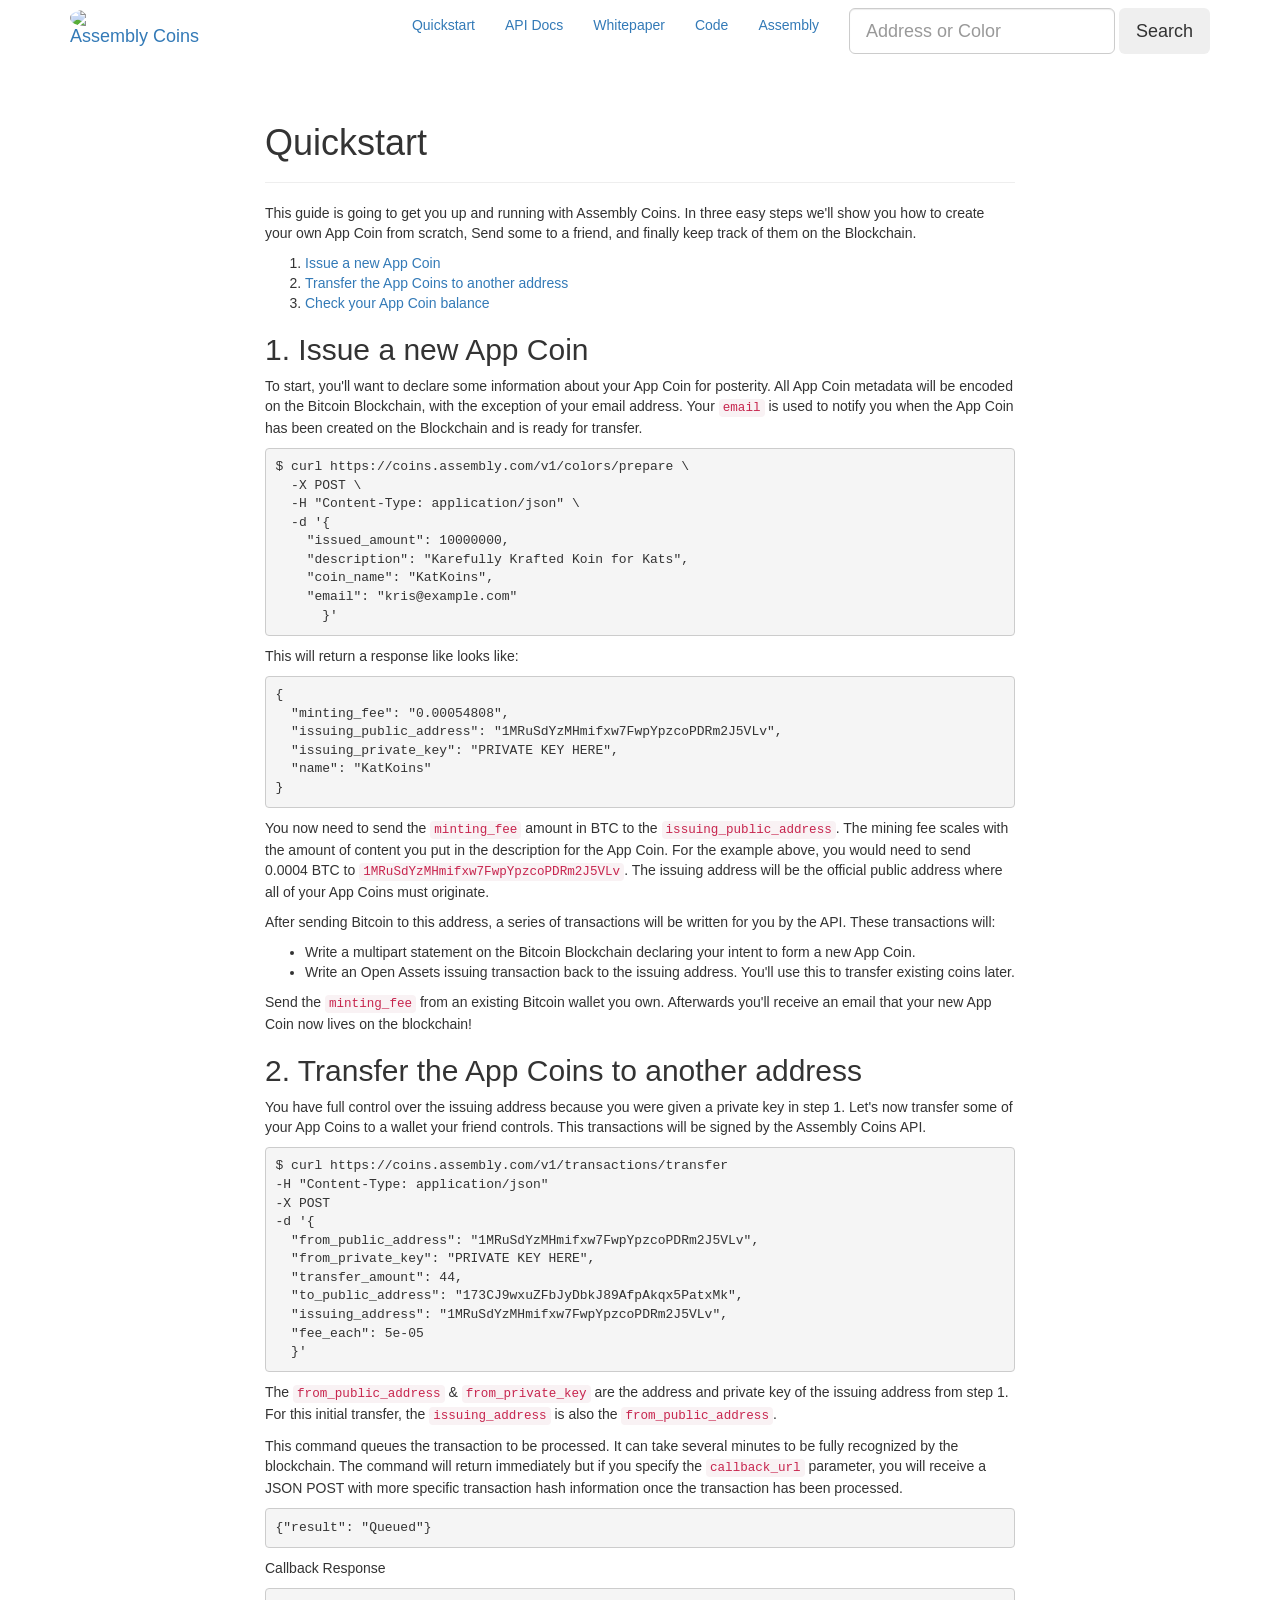
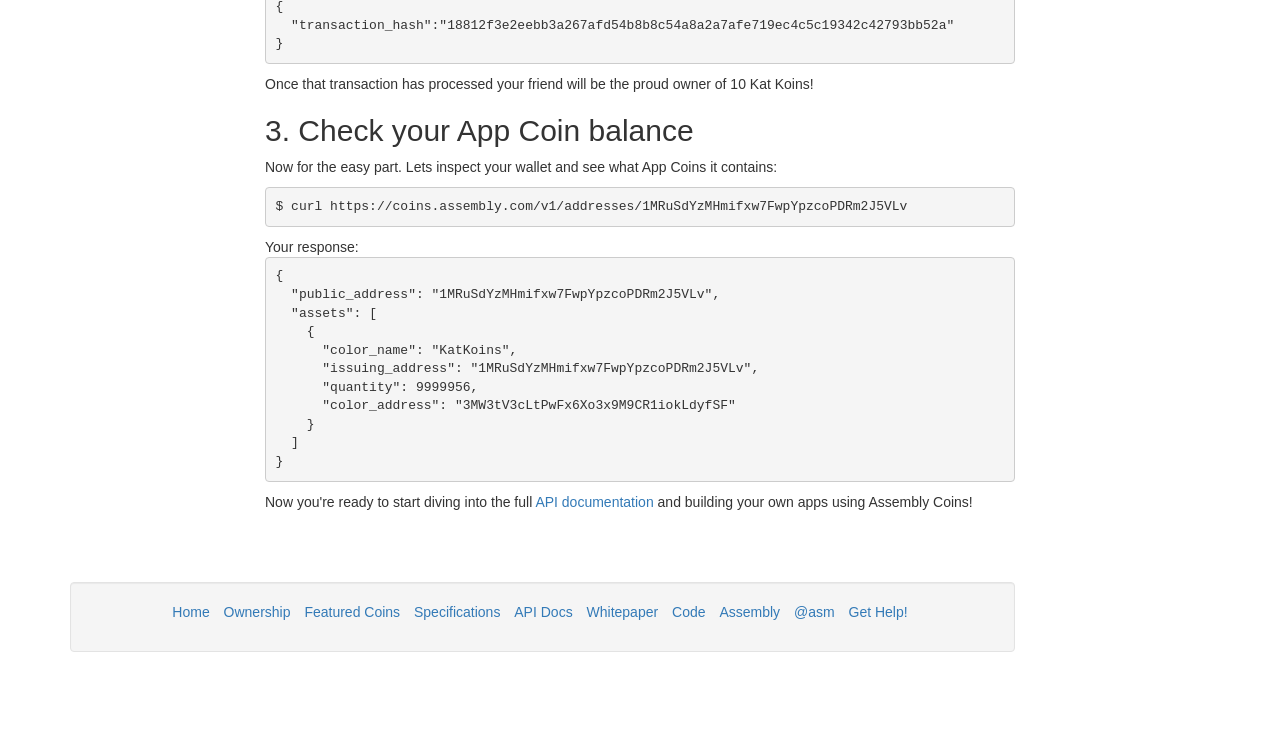
==== static/quickstart/index.html @ 3119fd71 "url shortening for metadata" ====
<!DOCTYPE html>
<html lang="en">
  <head>
    <meta charset="utf-8">
    <meta http-equiv="X-UA-Compatible" content="IE=edge">
    <meta name="viewport" content="width=device-width, initial-scale=1">
    <title>Assembly Coins</title>
    <meta name="description" content="">
		<!-- Redirect from 404 page to homepage -->
    
    <link rel="canonical" href="https://coins.assembly.com">

    <!-- Styles -->
    <link href="https://maxcdn.bootstrapcdn.com/bootstrap/3.2.0/css/bootstrap.min.css" rel="stylesheet">
    <link href="https://fonts.googleapis.com/css?family=Source+Sans+Pro:400,700,400italic,700italic" rel="stylesheet" type="text/css">
    <link rel="stylesheet" href="/css/main.css">

    <!-- Javascript -->
    <script src="https://ajax.googleapis.com/ajax/libs/jquery/2.1.1/jquery.min.js"></script>
    <script src="https://maxcdn.bootstrapcdn.com/bootstrap/3.2.0/js/bootstrap.min.js"></script>

    <!-- HTML5 Shim and Respond.js IE8 support of HTML5 elements and media queries -->
    <!-- WARNING: Respond.js doesn't work if you view the page via file:// -->
    <!--[if lt IE 9]>
      <script src="https://oss.maxcdn.com/html5shiv/3.7.2/html5shiv.min.js"></script>
      <script src="https://oss.maxcdn.com/respond/1.4.2/respond.min.js"></script>
    <![endif]-->
  </head>
  <body>
    <div class="masthead">
  <nav class="navbar masthead-navbar navbar-static-top omega" role="navigation">
  <div class="container">
    <div class="navbar-header">
      <button type="button" class="navbar-toggle collapsed" data-toggle="collapse" data-target="#coins-navbar-collapse">
        <span class="sr-only">Toggle navigation</span>
        <span class="icon-bar"></span>
        <span class="icon-bar"></span>
        <span class="icon-bar"></span>
      </button>
      <a class="navbar-brand" href="/">
        <img class="img-circle" src="/images/logo.png" style="max-width:30px;margin-right:10px;margin-top:-5px">
        <span>Assembly</span> Coins
      </a>
    </div>

    <div class="collapse navbar-collapse" id="coins-navbar-collapse">
      <ul class="nav navbar-nav navbar-right">
        <li class="active">
          <a href="/quickstart">Quickstart</a>
        </li>
        <li class="">
          <a href="/docs">API Docs</a>
        </li>
        <li class="">
          <a href="/whitepaper">Whitepaper</a>
        </li>
        <li>
          <a href="https://github.com/assemblymade/assemblycoins">Code</a>
        </li>
        <li>
          <a href="https://assembly.com/assemblycoins">Assembly</a>
        </li>

        <form class="navbar-form navbar-left" role="search">
           <div class="form-group">
             <input type="text" id="searchbox" class="form-control input-lg" placeholder="Address or Color">
          </div>
          <button type="submit" class="btn btn-lg masthead-btn">Search</button>
        </form>

        <!-- <li>
          <a href="https://twitter.com/asm">@asm</a>
        </li> -->
      </ul>
    </div><!-- .navbar-collapse -->
  </div><!-- .container -->
</nav><!-- .navbar -->






<script src="http://ajax.googleapis.com/ajax/libs/jquery/1.11.1/jquery.min.js"></script>
<script>
$("form").submit(function(event){
  event.preventDefault();
  search();
});

</script>

<script>

function allLetter(inputtxt)
  {
   var letters = /^[A-Za-z]+$/;
   if(inputtxt.match(letters))
     {
      return true;
     }
   else
     {
     return false;
     }
  }


function search(){

  var searched = document.getElementById("searchbox");
  var searchvalue = searched.value;
  searchvalue = searchvalue.replace(" ", "_");
  var first = searchvalue.substring(0,1);
  var url = "https://coins.assembly.com";

  if(first === "1")
    {
    url="https://coins.assembly.com/addresses/"+searchvalue;
    }
  else if(first === "3")
    {
    url="https://coins.assembly.com/colors/"+searchvalue;
    }
  else if(allLetter(first))
    {
      var search_url="https://coins.assembly.com/v1/colors/name/"+searchvalue.toString();
      console.log(search_url);
      var xmlHttp = null;
      xmlHttp = new XMLHttpRequest();
      xmlHttp.open( "GET", search_url, false );
      xmlHttp.send( null );
      console.log(xmlHttp.responseText);
      var jsondata=JSON.parse(xmlHttp.responseText);
      console.log(jsondata);
      var coloraddress = jsondata['color_address'];
      url = "https://coins.assembly.com/colors/"+coloraddress;
    }


  window.location=url;

}



</script>

</div>

<div class="container">
  <div class="row">
    <div class="col-md-8 col-md-offset-2">
      <div class="page-header">
  <h1>Quickstart</h1>
</div>

<p>
  This guide is going to get you up and running with Assembly Coins. In three easy steps we'll show you how to create your own App Coin from scratch, Send some to a friend, and finally keep track of them on the Blockchain.
</p>

<ol>
  <li><a href="#issue-a-new-coin">Issue a new App Coin</a></li>
  <li><a href="#transfer-coins-to-your-wallet">Transfer the App Coins to another address</a></li>
  <li><a href="#check-your-coin-balance">Check your App Coin balance</a></li>
</ol>


<h2 id="issue-a-new-coin">1. Issue a new App Coin</h2>

<p>
  To start, you'll want to declare some information about your App Coin for posterity. All App Coin metadata will be encoded on the Bitcoin Blockchain, with the exception of your email address. Your <code>email</code> is used to notify you when the App Coin has been created on the Blockchain and is ready for transfer.
</p>

<div class="highlight"><pre><code class="language-bash" data-lang="bash"><span class="nv">$ </span>curl https://coins.assembly.com/v1/colors/prepare <span class="se">\</span>
  -X POST <span class="se">\</span>
  -H <span class="s2">&quot;Content-Type: application/json&quot;</span> <span class="se">\</span>
  -d <span class="s1">&#39;{</span>
<span class="s1">    &quot;issued_amount&quot;: 10000000,</span>
<span class="s1">    &quot;description&quot;: &quot;Karefully Krafted Koin for Kats&quot;,</span>
<span class="s1">    &quot;coin_name&quot;: &quot;KatKoins&quot;,</span>
<span class="s1">    &quot;email&quot;: &quot;kris@example.com&quot;</span>
<span class="s1">      }&#39;</span></code></pre></div>

<p>
  This will return a response like looks like:
</p>

<div class="highlight"><pre><code class="language-javascript" data-lang="javascript"><span class="p">{</span>
  <span class="s2">&quot;minting_fee&quot;</span><span class="o">:</span> <span class="s2">&quot;0.00054808&quot;</span><span class="p">,</span>
  <span class="s2">&quot;issuing_public_address&quot;</span><span class="o">:</span> <span class="s2">&quot;1MRuSdYzMHmifxw7FwpYpzcoPDRm2J5VLv&quot;</span><span class="p">,</span>
  <span class="s2">&quot;issuing_private_key&quot;</span><span class="o">:</span> <span class="s2">&quot;PRIVATE KEY HERE&quot;</span><span class="p">,</span>
  <span class="s2">&quot;name&quot;</span><span class="o">:</span> <span class="s2">&quot;KatKoins&quot;</span>
<span class="p">}</span></code></pre></div>

<p>
  You now need to send the <code>minting_fee</code> amount in BTC to the <code>issuing_public_address</code>. The mining fee scales with the amount of content you put in the description for the App Coin. For the example above, you would need to send 0.0004 BTC to <code>1MRuSdYzMHmifxw7FwpYpzcoPDRm2J5VLv</code>. The issuing address will be the official public address where all of your App Coins must originate.
</p>

<p>
  After sending Bitcoin to this address, a series of transactions will be written for you by the API. These transactions will:
</p>

<ul>
  <li>Write a multipart statement on the Bitcoin Blockchain declaring your intent to form a new App Coin.</li>
  <li>Write an Open Assets issuing transaction back to the issuing address. You'll use this to transfer existing coins later.</li>
</ul>

<p>
  Send the <code>minting_fee</code> from an existing Bitcoin wallet you own. Afterwards you'll receive an email that your new App Coin now lives on the blockchain!
</p>



<h2 id="transfer-coins-to-your-wallet">2. Transfer the App Coins to another address</h2>

<p>
  You have full control over the issuing address because you were given a private key in step 1. Let's now transfer some of your App Coins to a wallet your friend controls. This transactions will be signed by the Assembly Coins API.
</p>
<div class="highlight"><pre><code class="language-bash" data-lang="bash"><span class="nv">$ </span>curl https://coins.assembly.com/v1/transactions/transfer
-H <span class="s2">&quot;Content-Type: application/json&quot;</span>
-X POST
-d <span class="s1">&#39;{</span>
<span class="s1">  &quot;from_public_address&quot;: &quot;1MRuSdYzMHmifxw7FwpYpzcoPDRm2J5VLv&quot;,</span>
<span class="s1">  &quot;from_private_key&quot;: &quot;PRIVATE KEY HERE&quot;,</span>
<span class="s1">  &quot;transfer_amount&quot;: 44,</span>
<span class="s1">  &quot;to_public_address&quot;: &quot;173CJ9wxuZFbJyDbkJ89AfpAkqx5PatxMk&quot;,</span>
<span class="s1">  &quot;issuing_address&quot;: &quot;1MRuSdYzMHmifxw7FwpYpzcoPDRm2J5VLv&quot;,</span>
<span class="s1">  &quot;fee_each&quot;: 5e-05</span>
<span class="s1">  }&#39;</span></code></pre></div>

<p>
  The <code>from_public_address</code> &amp; <code>from_private_key</code> are the address and private key of the issuing address from step 1. For this initial transfer, the <code>issuing_address</code> is also the <code>from_public_address</code>.
</p>

<p>
  This command queues the transaction to be processed. It can take several minutes to be fully recognized by the blockchain. The command will return immediately but if you specify the <code>callback_url</code> parameter, you will receive a JSON POST with more specific transaction hash information once the transaction has been processed.
</p>

<div class="highlight"><pre><code class="language-javascript" data-lang="javascript"><span class="p">{</span><span class="s2">&quot;result&quot;</span><span class="o">:</span> <span class="s2">&quot;Queued&quot;</span><span class="p">}</span></code></pre></div>

<p>
Callback Response</p>
<div class="highlight"><pre><code class="language-javascript" data-lang="javascript"><span class="p">{</span>
  <span class="s2">&quot;transaction_hash&quot;</span><span class="o">:</span><span class="s2">&quot;18812f3e2eebb3a267afd54b8b8c54a8a2a7afe719ec4c5c19342c42793bb52a&quot;</span>
<span class="p">}</span></code></pre></div>

<p>
  Once that transaction has processed your friend will be the proud owner of 10 Kat Koins!
</p>

<h2 id="check-your-coin-balance">3. Check your App Coin balance</h2>

<p>
  Now for the easy part. Lets inspect your wallet and see what App Coins it contains:
</p>

<div class="highlight"><pre><code class="language-bash" data-lang="bash"><span class="nv">$ </span>curl https://coins.assembly.com/v1/addresses/1MRuSdYzMHmifxw7FwpYpzcoPDRm2J5VLv</code></pre></div>

Your response:

<div class="highlight"><pre><code class="language-javascript" data-lang="javascript"><span class="p">{</span>
  <span class="s2">&quot;public_address&quot;</span><span class="o">:</span> <span class="s2">&quot;1MRuSdYzMHmifxw7FwpYpzcoPDRm2J5VLv&quot;</span><span class="p">,</span>
  <span class="s2">&quot;assets&quot;</span><span class="o">:</span> <span class="p">[</span>
    <span class="p">{</span>
      <span class="s2">&quot;color_name&quot;</span><span class="o">:</span> <span class="s2">&quot;KatKoins&quot;</span><span class="p">,</span>
      <span class="s2">&quot;issuing_address&quot;</span><span class="o">:</span> <span class="s2">&quot;1MRuSdYzMHmifxw7FwpYpzcoPDRm2J5VLv&quot;</span><span class="p">,</span>
      <span class="s2">&quot;quantity&quot;</span><span class="o">:</span> <span class="mi">9999956</span><span class="p">,</span>
      <span class="s2">&quot;color_address&quot;</span><span class="o">:</span> <span class="s2">&quot;3MW3tV3cLtPwFx6Xo3x9M9CR1iokLdyfSF&quot;</span>
    <span class="p">}</span>
  <span class="p">]</span>
<span class="p">}</span></code></pre></div>

<p>
  Now you're ready to start diving into the full <a href="/docs">API documentation</a> and building your own apps using Assembly Coins!
</p>

    </div>
  </div>
</div>

<div class="container" style="margin-top:60px;margin-bottom:60px">
  <div class="row">
    <div class="col-md-10">
      <div class="well">
        <ul class="list-inline text-center omega">
          <li><a href="/">Home</a></li>
          <li><a href="/colors/39u6BdXu8e3aNU8yoMSsVHHvQynLVuktZw">Ownership</a></li>
          <li><a href="/assets">Featured Coins</a></li>
          <li><a href="/specifications">Specifications</a></li>
          <li><a href="/docs">API Docs</a></li>
          <li><a href="/whitepaper">Whitepaper</a></li>
          <li><a href="https://github.com/assemblymade/assemblycoins">Code</a></li>
          <li><a href="https://assembly.com/assemblycoins">Assembly</a></li>
          <li><a href="https://twitter.com/asm">@asm</a></li>
          <li><a href="mailto:your-account@helpful.io" data-helpful="assemblycoins">Get Help!<a>
        </ul>
      </div>
    </div>
  </div>
</div>



<script async src="https://assets.helpful.io/assets/widget.js"></script>


  </body>
  <script>
    (function(i,s,o,g,r,a,m){i['GoogleAnalyticsObject']=r;i[r]=i[r]||function(){
    (i[r].q=i[r].q||[]).push(arguments)},i[r].l=1*new Date();a=s.createElement(o),
    m=s.getElementsByTagName(o)[0];a.async=1;a.src=g;m.parentNode.insertBefore(a,m)
    })(window,document,'script','//www.google-analytics.com/analytics.js','ga');

    ga('create', 'UA-42669528-5', 'auto');
    ga('send', 'pageview');

  </script>




</html>
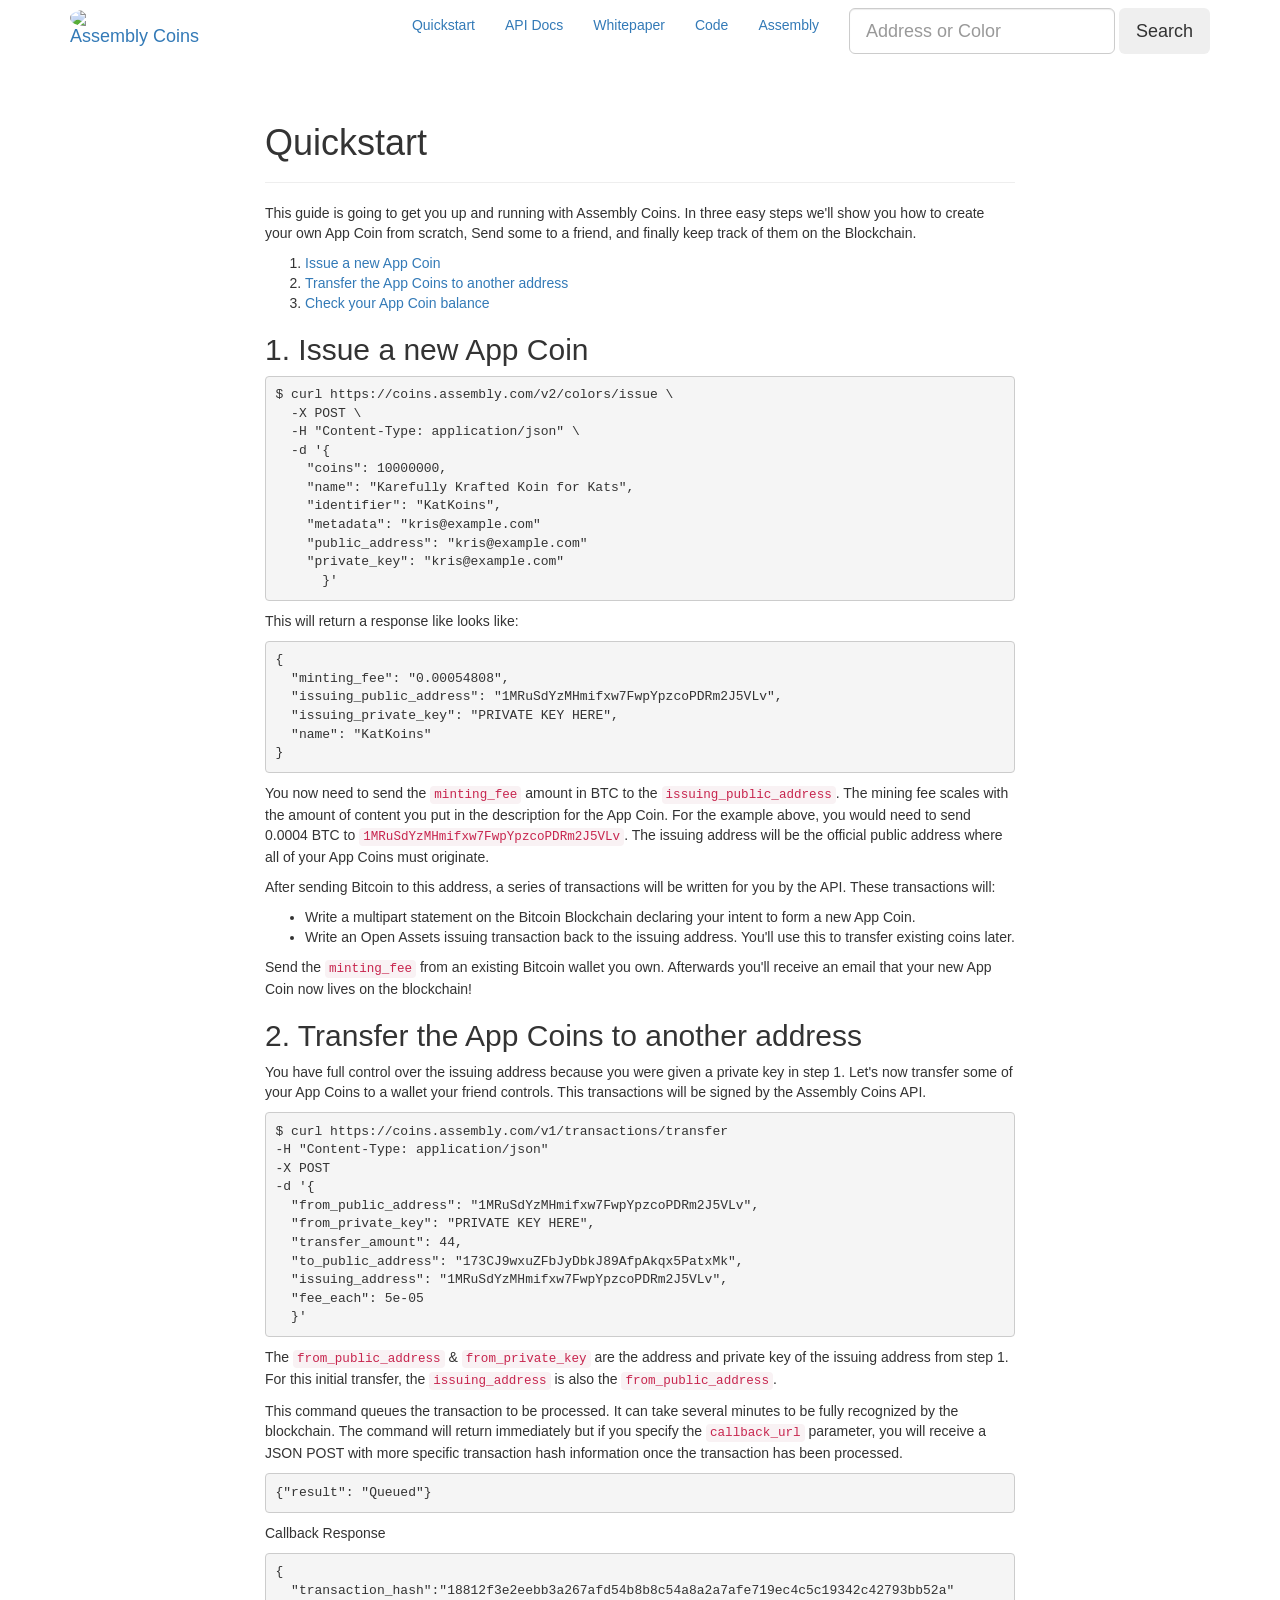
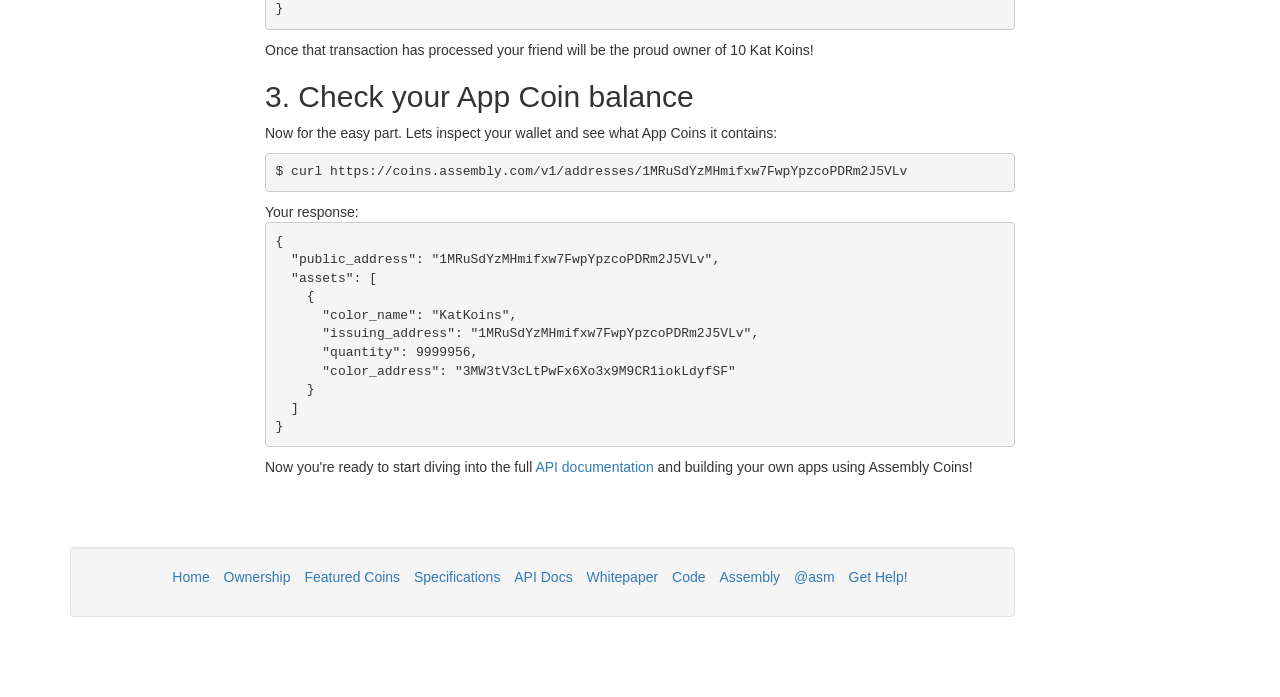
==== commit 44a48833: "api changes" ====
--- a/static/quickstart/index.html
+++ b/static/quickstart/index.html
@@ -7,7 +7,7 @@
     <title>Assembly Coins</title>
     <meta name="description" content="">
 		<!-- Redirect from 404 page to homepage -->
-    
+
     <link rel="canonical" href="https://coins.assembly.com">
 
     <!-- Styles -->
@@ -168,18 +168,16 @@
 
 <h2 id="issue-a-new-coin">1. Issue a new App Coin</h2>
 
-<p>
-  To start, you'll want to declare some information about your App Coin for posterity. All App Coin metadata will be encoded on the Bitcoin Blockchain, with the exception of your email address. Your <code>email</code> is used to notify you when the App Coin has been created on the Blockchain and is ready for transfer.
-</p>
-
-<div class="highlight"><pre><code class="language-bash" data-lang="bash"><span class="nv">$ </span>curl https://coins.assembly.com/v1/colors/prepare <span class="se">\</span>
+<div class="highlight"><pre><code class="language-bash" data-lang="bash"><span class="nv">$ </span>curl https://coins.assembly.com/v2/colors/issue <span class="se">\</span>
   -X POST <span class="se">\</span>
   -H <span class="s2">&quot;Content-Type: application/json&quot;</span> <span class="se">\</span>
   -d <span class="s1">&#39;{</span>
-<span class="s1">    &quot;issued_amount&quot;: 10000000,</span>
-<span class="s1">    &quot;description&quot;: &quot;Karefully Krafted Koin for Kats&quot;,</span>
-<span class="s1">    &quot;coin_name&quot;: &quot;KatKoins&quot;,</span>
-<span class="s1">    &quot;email&quot;: &quot;kris@example.com&quot;</span>
+<span class="s1">    &quot;coins&quot;: 10000000,</span>
+<span class="s1">    &quot;name&quot;: &quot;Karefully Krafted Koin for Kats&quot;,</span>
+<span class="s1">    &quot;identifier&quot;: &quot;KatKoins&quot;,</span>
+<span class="s1">    &quot;metadata&quot;: &quot;kris@example.com&quot;</span>
+<span class="s1">    &quot;public_address&quot;: &quot;kris@example.com&quot;</span>
+<span class="s1">    &quot;private_key&quot;: &quot;kris@example.com&quot;</span>
 <span class="s1">      }&#39;</span></code></pre></div>
 
 <p>
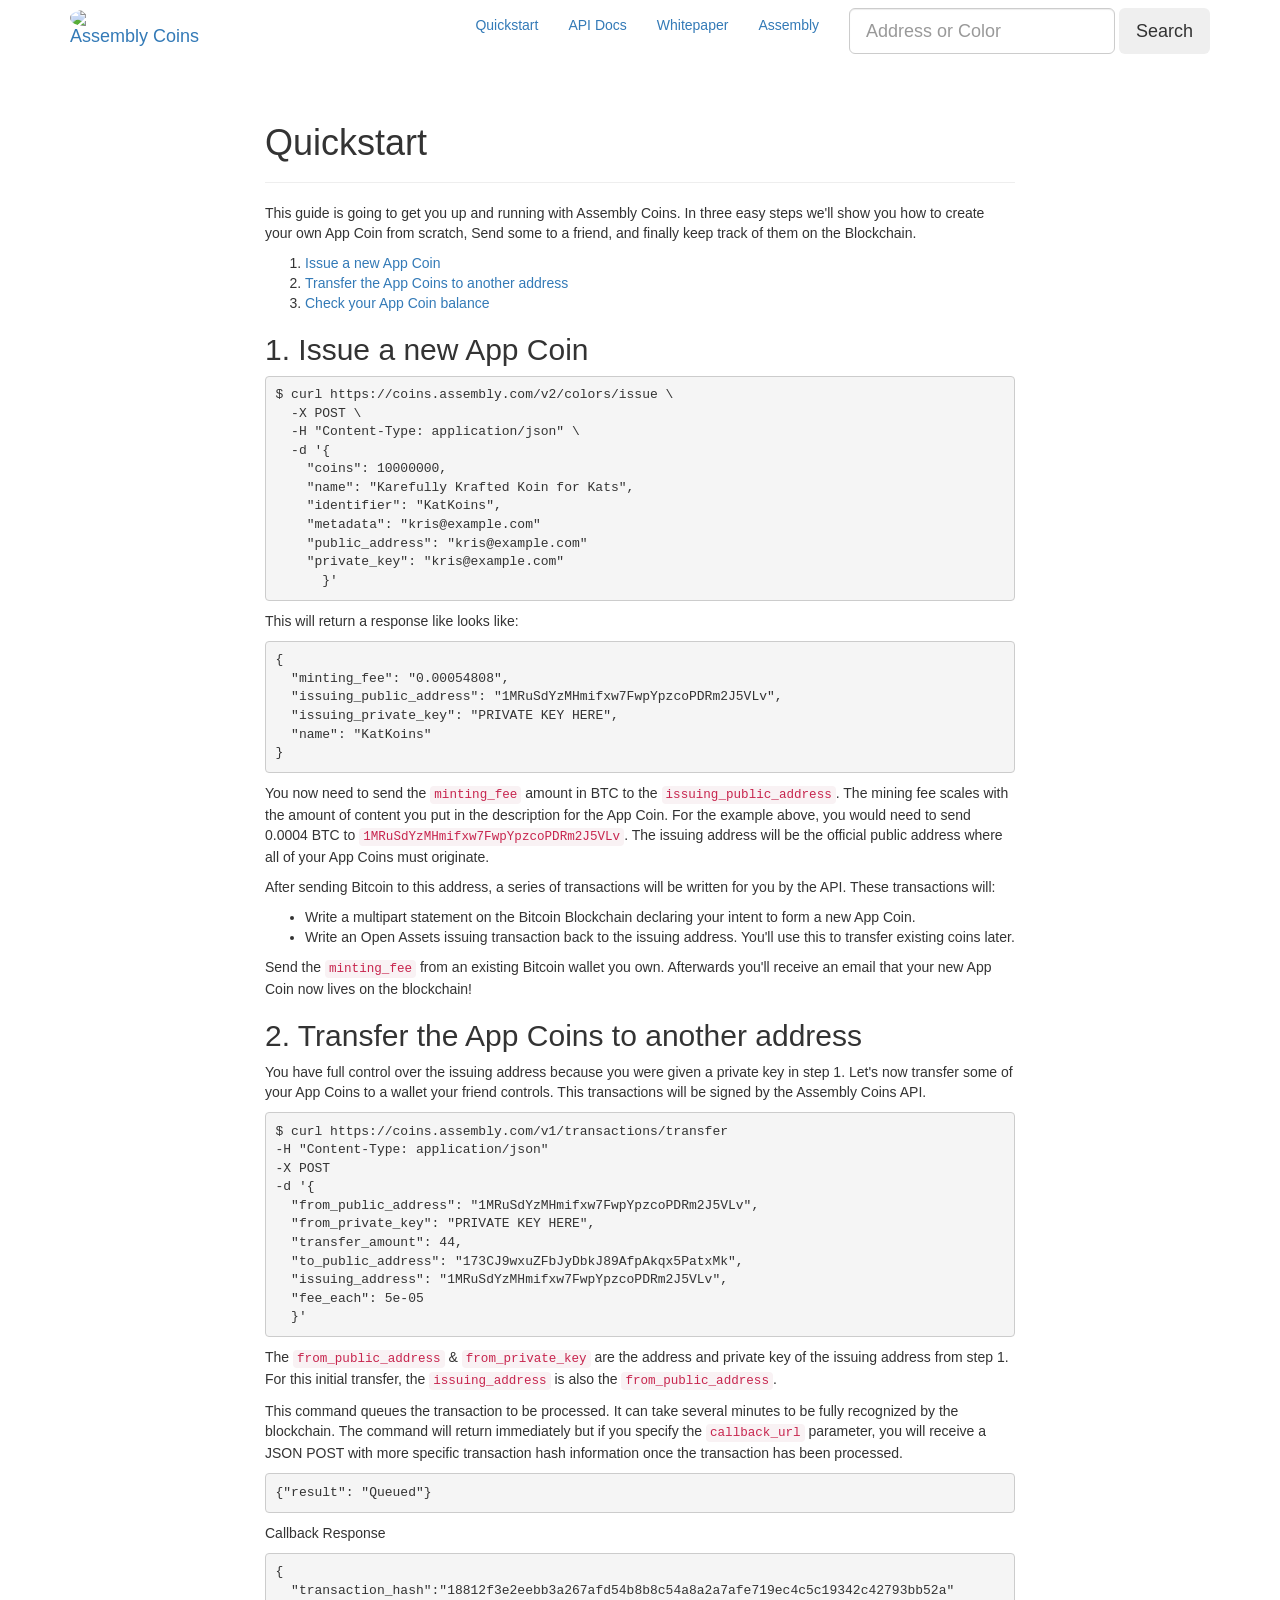
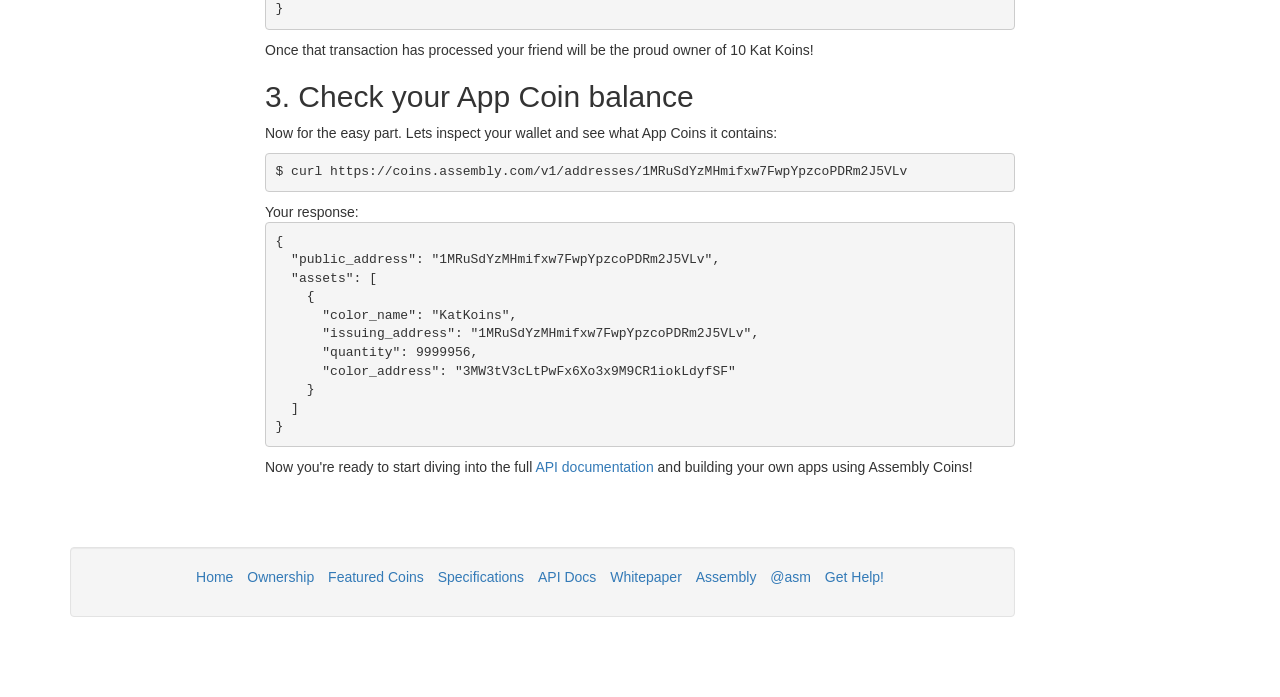
==== commit 8cdc6582: "fixed api docs" ====
--- a/static/quickstart/index.html
+++ b/static/quickstart/index.html
@@ -55,9 +55,6 @@
           <a href="/whitepaper">Whitepaper</a>
         </li>
         <li>
-          <a href="https://github.com/assemblymade/assemblycoins">Code</a>
-        </li>
-        <li>
           <a href="https://assembly.com/assemblycoins">Assembly</a>
         </li>
 
@@ -288,7 +285,6 @@
           <li><a href="/specifications">Specifications</a></li>
           <li><a href="/docs">API Docs</a></li>
           <li><a href="/whitepaper">Whitepaper</a></li>
-          <li><a href="https://github.com/assemblymade/assemblycoins">Code</a></li>
           <li><a href="https://assembly.com/assemblycoins">Assembly</a></li>
           <li><a href="https://twitter.com/asm">@asm</a></li>
           <li><a href="mailto:your-account@helpful.io" data-helpful="assemblycoins">Get Help!<a>
